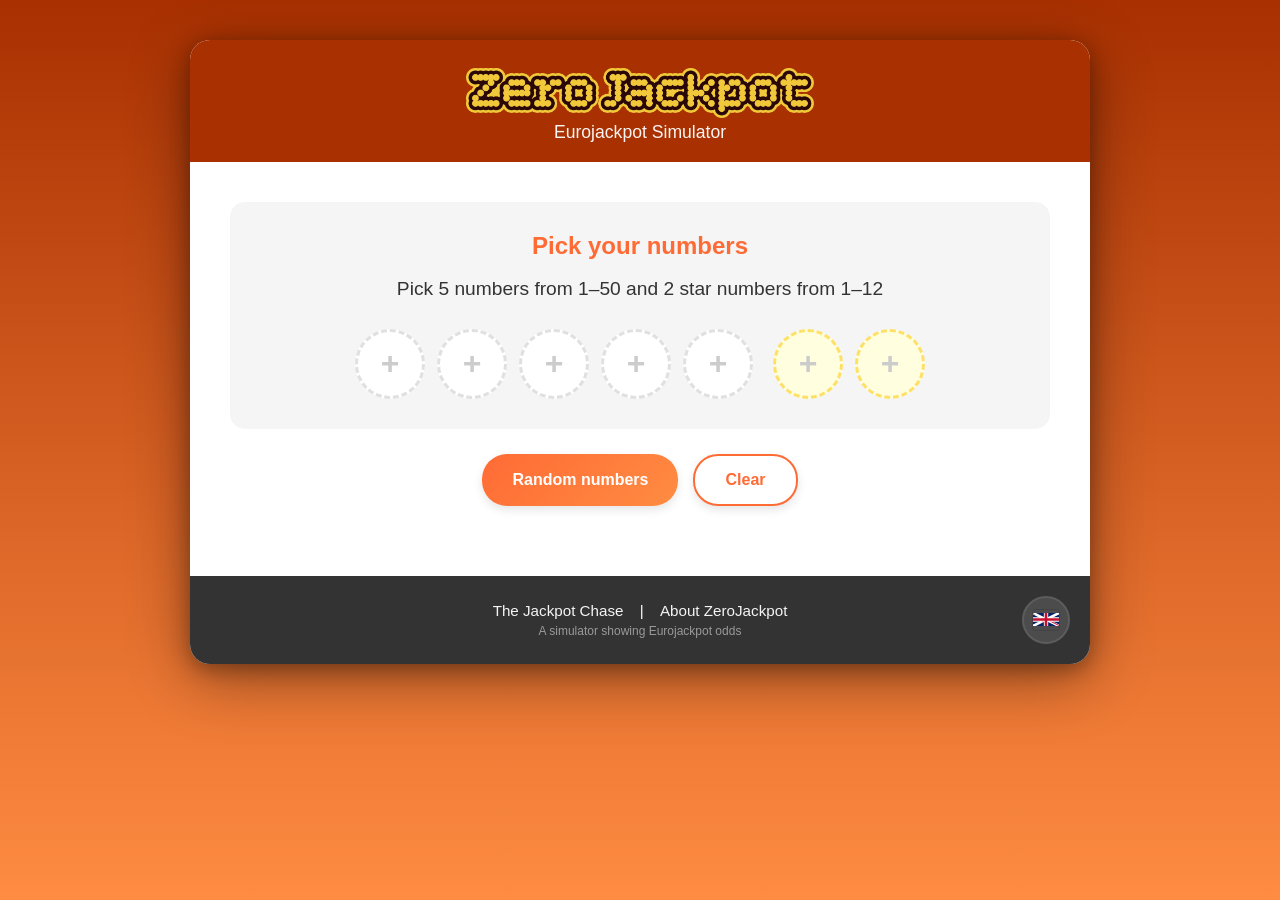
==== index.html @ 97552345 "jackpot.html + redirect; about: country-specific gambling help (en/de/es); footer lang dropdown alig" ====
<!DOCTYPE html>
<html lang="sv">
<head>
    <meta charset="UTF-8">
    <meta name="viewport" content="width=device-width, initial-scale=1.0">
    
    <!-- Favicon: SVG för moderna webbläsare, PNG som fallback, högupplöst för Apple/hemskärm -->
    <link rel="icon" href="grafik/favicon/01favicon.svg" type="image/svg+xml">
    <link rel="icon" href="grafik/favicon/01favicon.png" type="image/png">
    <link rel="apple-touch-icon" href="grafik/favicon/01favicon@3x.png">
    
    <title>ZeroJackpot - Eurojackpot Simulator</title>
    
    <!-- SEO Meta Tags -->
    <meta name="description" content="ZeroJackpot - Gratis Eurojackpot simulator som visar oddsen i verkligheten. Simulera miljontals dragningar på sekunder och se varför lotteri nästan aldrig lönar sig.">
    <meta name="keywords" content="eurojackpot simulator, lotteri odds, eurojackpot sannolikhet, lotteri kalkylator, svenska spel, lotteri simulator">
    <link rel="canonical" href="https://delit.github.io/zerojackpot/">
    
    <!-- Open Graph / Social Media -->
    <meta property="og:title" content="ZeroJackpot - Eurojackpot Simulator">
    <meta property="og:description" content="Simulera miljontals Eurojackpot-dragningar på sekunder. Se oddsen i verkligheten och förstå varför chansen att vinna är nästan obefintlig.">
    <meta property="og:type" content="website">
    <meta property="og:url" content="https://delit.github.io/zerojackpot/">
    <meta property="og:locale" content="sv_SE">
    
    <!-- Twitter Card -->
    <meta name="twitter:card" content="summary_large_image">
    <meta name="twitter:title" content="ZeroJackpot - Eurojackpot Simulator">
    <meta name="twitter:description" content="Simulera miljontals dragningar och se oddsen i verkligheten">
    
    <!-- Language -->
    <link rel="alternate" hreflang="sv" href="https://delit.github.io/zerojackpot/">
    <link rel="alternate" hreflang="x-default" href="https://delit.github.io/zerojackpot/">
    
    <!-- Structured Data (ifylls av i18n.js enligt språk/valuta) -->
    <script type="application/ld+json" id="app-jsonld">{}</script>
    <link rel="preconnect" href="https://fonts.googleapis.com">
    <link rel="preconnect" href="https://fonts.gstatic.com" crossorigin>
    <link href="https://fonts.googleapis.com/css2?family=Bitcount+Grid+Single:wght@400;700&display=swap" rel="stylesheet">
    
    <!-- Preload Critical Resources -->
    <link rel="preload" href="css/styles.css" as="style">
    <link rel="preload" href="js/app.js" as="script">
    
    <link rel="stylesheet" href="css/styles.css">
    <link rel="stylesheet" href="css/mobile.css">
</head>
<body>
    <div class="container">
        <header>
            <a href="index.html" class="header-logo-link" data-i18n="common.headerLogoAria" data-i18n-attr="aria-label" aria-label="ZeroJackpot">
                <img src="grafik/01logo-zero-jackpot@2x.png" alt="ZeroJackpot" class="header-logo" width="1178" height="132" decoding="async">
            </a>
            <p class="subtitle" data-i18n="common.subtitle">Eurojackpot Simulator</p>
        </header>

        <main>
            <section class="selection-panel">
                <div class="selection-group">
                    <h2 class="section-title" data-i18n="home.pickRow">Välj lottorad</h2>
                    <div class="instructions-inline">
                        <p>
                            <span class="desktop-text" data-i18n="home.instrDesktop">Välj 5 nummer mellan 1 och 50 samt 2 stjärnnummer mellan 1 och 12</span>
                            <span class="mobile-text"><span data-i18n="home.instrMobileLine1">Välj 5 nummer mellan 1 och 50</span><br><span data-i18n="home.instrMobileLine2">Välj 2 stjärnnummer mellan 1 och 12</span></span>
                        </p>
                    </div>
                    
                    <div class="number-slots-container">
                        <div class="number-slots" id="mainSlots">
                            <button class="number-slot empty" data-slot="0" data-type="main">+</button>
                            <button class="number-slot empty" data-slot="1" data-type="main">+</button>
                            <button class="number-slot empty" data-slot="2" data-type="main">+</button>
                            <button class="number-slot empty" data-slot="3" data-type="main">+</button>
                            <button class="number-slot empty" data-slot="4" data-type="main">+</button>
                        </div>
                        
                        <div class="number-slots" id="starSlots">
                            <button class="number-slot empty star" data-slot="0" data-type="star">+</button>
                            <button class="number-slot empty star" data-slot="1" data-type="star">+</button>
                        </div>
                    </div>
                </div>

                <div class="action-buttons">
                    <button class="btn btn-secondary" id="generateBtn" data-i18n="home.btnRandom">Slumpa rad</button>
                    <button class="btn btn-primary" id="resetBtn" data-i18n="home.btnClear">Rensa val</button>
                </div>
            </section>

            <div class="number-picker-modal" id="numberPicker" style="display: none;">
                <div class="modal-overlay" id="modalOverlay"></div>
                <div class="modal-content">
                    <h3 id="pickerTitle" data-i18n="home.pickerDefaultTitle">Välj ett nummer</h3>
                    <div class="picker-grid" id="pickerGrid"></div>
                    <button class="btn btn-secondary" id="closePickerBtn" data-i18n="home.btnClose">Stäng</button>
                </div>
            </div>

            <section class="simulation-panel inactive">
                <h2 data-i18n="home.simHeading">Simulera antal dragningar</h2>
                
                <div class="simulation-buttons">
                    <button class="btn btn-sim" id="sim100" disabled data-i18n="home.sim100">100 st</button>
                    <button class="btn btn-sim" id="sim1000" disabled data-i18n="home.sim1000">1 000 st</button>
                    <button class="btn btn-sim" id="sim10000" disabled data-i18n="home.sim10000">10 000 st</button>
                    <button class="btn btn-sim" id="sim100000" disabled data-i18n="home.sim100000">100 000 st</button>
                    <button class="btn btn-sim" id="sim1000000" disabled data-i18n="home.sim1000000">1 000 000 st</button>
                    <button class="btn btn-sim" id="sim10000000" disabled data-i18n="home.sim10000000">10 000 000 st</button>
                </div>

                <div class="progress-container" id="progressContainer" style="display: none;">
                    <div class="progress-bar">
                        <div class="progress-fill" id="progressFill"></div>
                    </div>
                    <p class="progress-text" id="progressText">0%</p>
                </div>
            </section>

            <section class="results-panel" id="resultsPanel" style="display: none;">
                <h2 data-i18n="home.resultsHeading">Resultat</h2>
                
                <div class="summary-cards">
                    <div class="summary-card">
                        <span class="card-label" data-i18n="home.labelTotalDraws">Antal dragningar</span>
                        <span class="card-value" id="totalDraws">0</span>
                    </div>
                    <div class="summary-card">
                        <span class="card-label" data-i18n="home.labelTotalCost">Total kostnad</span>
                        <span class="card-value" id="totalCost">0 kr</span>
                    </div>
                    <div class="summary-card">
                        <span class="card-label" data-i18n="home.labelTotalWin">Total vinst</span>
                        <span class="card-value" id="totalWin">0 kr</span>
                    </div>
                    <div class="summary-card highlight">
                        <span class="card-label" data-i18n="home.labelNet">Netto resultat</span>
                        <span class="card-value" id="netResult">0 kr</span>
                    </div>
                </div>

                <div class="results-table-container">
                    <h2 data-i18n="home.winDistHeading">Vinstfördelning</h2>
                    <table class="results-table" id="resultsTable">
                        <thead>
                            <tr>
                                <th data-i18n="home.thMatch">Antal rätt</th>
                                <th data-i18n="home.thCount">Antal</th>
                                <th data-i18n="home.thPrizePer">Vinst per rad</th>
                                <th data-i18n="home.thTotalWin">Total vinst</th>
                            </tr>
                        </thead>
                        <tbody id="resultsBody">
                        </tbody>
                    </table>
                </div>

                <div class="best-result" id="bestResult" style="display: none;">
                    <h2 id="bestResultTitle" data-i18n="home.bestDrawHeading">Bästa dragning</h2>
                    <div class="best-result-content" id="bestResultContent"></div>
                </div>

                <div class="investment-comparison" id="investmentComparison" style="display: none;">
                    <h2 data-i18n="home.investHeading">Om du investerat istället</h2>
                    <div class="investment-content">
                        <p class="investment-description"></p>
                        <div class="investment-cards">
                            <div class="investment-card">
                                <span class="card-label" data-i18n="home.labelInvested">Investerat belopp</span>
                                <span class="card-value" id="investedAmount">0 kr</span>
                            </div>
                            <div class="investment-card">
                                <span class="card-label" data-i18n="home.labelValueAfter">Värde efter ränta</span>
                                <span class="card-value" id="investmentValue">0 kr</span>
                            </div>
                            <div class="investment-card">
                                <span class="card-label" data-i18n="home.labelInvestProfit">Vinst på investering</span>
                                <span class="card-value" id="investmentProfit">0 kr</span>
                            </div>
                            <div class="investment-card comparison-card">
                                <span class="card-label" id="comparisonLabel" data-i18n="home.labelDiff">Skillnad</span>
                                <span class="card-value" id="comparisonValue">0 kr</span>
                            </div>
                        </div>
                    </div>
                </div>
            </section>

            <section class="promo-section" id="promoSection" style="display: none;">
                <div class="promo-card">
                    <h2 data-i18n="home.promoTitle">Jakten på Jackpotten</h2>
                    <p data-i18n="home.promoText">En dragning varje sekund. Se hur dagarna tickar förbi utan jackpot.</p>
                    <a href="jackpot.html" class="btn btn-promo" data-i18n="home.promoBtn">Se Live-simuleringen</a>
                </div>
            </section>
        </main>

        <footer>
            <div class="footer-inner">
                <div class="footer-lang-spacer" aria-hidden="true"></div>
                <div class="footer-copy">
                    <p class="footer-links"><a href="jackpot.html" class="footer-link" data-i18n="common.footerJakten">Jakten på Jackpotten</a> | <a href="about.html" class="footer-link" data-i18n="common.footerAbout">Om ZeroJackpot</a></p>
                    <p class="footer-description" data-i18n="common.footerTagline">En simulator för att visa sannolikheten i Eurojackpot</p>
                </div>
                <div class="footer-lang" data-footer-lang>
                <button type="button" class="footer-lang-trigger" aria-expanded="false" aria-haspopup="menu" aria-controls="footer-lang-menu" data-i18n="common.langLabel" data-i18n-attr="aria-label">
                    <span class="footer-lang-current" data-footer-lang-current aria-hidden="true"><img class="footer-lang-flag-img" src="grafik/flags/sv.svg" alt="" width="28" height="21" decoding="async"></span>
                </button>
                <div class="footer-lang-dropdown" id="footer-lang-menu" role="menu">
                    <button type="button" class="footer-lang-opt" role="menuitem" data-lang-set="sv"><img class="footer-lang-flag-img" src="grafik/flags/sv.svg" alt="" width="28" height="21" decoding="async"><span class="footer-lang-name" data-i18n="common.langNameSv">Svenska</span></button>
                    <button type="button" class="footer-lang-opt" role="menuitem" data-lang-set="en"><img class="footer-lang-flag-img" src="grafik/flags/gb.svg" alt="" width="28" height="21" decoding="async"><span class="footer-lang-name" data-i18n="common.langNameEn">English</span></button>
                    <button type="button" class="footer-lang-opt" role="menuitem" data-lang-set="de"><img class="footer-lang-flag-img" src="grafik/flags/de.svg" alt="" width="28" height="21" decoding="async"><span class="footer-lang-name" data-i18n="common.langNameDe">Deutsch</span></button>
                    <button type="button" class="footer-lang-opt" role="menuitem" data-lang-set="es"><img class="footer-lang-flag-img" src="grafik/flags/es.svg" alt="" width="28" height="21" decoding="async"><span class="footer-lang-name" data-i18n="common.langNameEs">Español</span></button>
                </div>
            </div>
            </div>
        </footer>
    </div>

    <script src="js/logic.js"></script>
    <script src="js/i18n.js"></script>
    <script src="js/app.js"></script>
</body>
</html>
---- css/styles.css ----
:root {
    --primary-orange: #ff6b35;
    --secondary-orange: #ff8c42;
    --dark-orange: #e85d2e;
    --star-yellow: #ffd700;
    --bg-gradient-start: #ff9a56;
    --bg-gradient-end: #ff6b35;
    --white: #ffffff;
    --light-gray: #f5f5f5;
    --gray: #e0e0e0;
    --dark-gray: #333333;
    --success: #4caf50;
    --danger: #f44336;
    --shadow: rgba(0, 0, 0, 0.1);
    --shadow-strong: rgba(0, 0, 0, 0.2);
}

* {
    margin: 0;
    padding: 0;
    box-sizing: border-box;
}

body {
    font-family: -apple-system, BlinkMacSystemFont, 'Segoe UI', Roboto, Oxygen, Ubuntu, Cantarell, sans-serif;
    background: linear-gradient(180deg, #a83001 0%, #ff8c42 100%);
    min-height: 100vh;
    color: var(--dark-gray);
    padding: 20px;
}

.container {
    max-width: 900px;
    margin: 0 auto;
    background: var(--white);
    border-radius: 20px;
    box-shadow: 0 15px 60px rgba(0, 0, 0, 0.4), 0 5px 20px rgba(0, 0, 0, 0.3);
    overflow: hidden;
}

/* Footer: centrerad text + flagga längst till höger (spacer balanserar bredden) */
.footer-inner {
    display: flex;
    align-items: center;
    gap: 8px;
    max-width: 100%;
}

.footer-lang-spacer {
    width: 48px;
    flex-shrink: 0;
    pointer-events: none;
}

.footer-copy {
    flex: 1;
    min-width: 0;
    text-align: center;
}

/* Språk i footer: flagga + hover/klick-meny */
.footer-lang {
    position: relative;
    display: inline-flex;
    flex-direction: column;
    align-items: center;
    flex-shrink: 0;
    width: 48px;
    z-index: 5;
}

.footer-lang-trigger {
    display: flex;
    align-items: center;
    justify-content: center;
    width: 48px;
    height: 48px;
    padding: 0;
    border-radius: 50%;
    border: 2px solid #5c5c5c;
    background: rgba(255, 255, 255, 0.12);
    cursor: pointer;
    line-height: 0;
    transition: background 0.2s ease, transform 0.15s ease, border-color 0.2s ease;
}

.footer-lang-trigger:hover,
.footer-lang-trigger:focus-visible {
    background: rgba(255, 255, 255, 0.22);
    border-color: #757575;
    transform: scale(1.06);
    outline: none;
}

/* right: 0 + ingen translate – undviker att halva menyn hamnar utanför .container (overflow:hidden) */
.footer-lang-dropdown {
    position: absolute;
    bottom: calc(100% + 6px);
    left: auto;
    right: 0;
    transform: none;
    display: flex;
    flex-direction: column;
    gap: 4px;
    min-width: 200px;
    padding: 10px;
    background: var(--white);
    color: var(--dark-gray);
    border-radius: 14px;
    box-shadow: 0 10px 32px rgba(0, 0, 0, 0.28);
    z-index: 50;
    opacity: 0;
    visibility: hidden;
    pointer-events: none;
    transition: opacity 0.18s ease, visibility 0.18s ease;
}

/*
 * Brygga glipan mellan knapp och meny: utan denna försvinner :hover när musen
 * rör sig i luften mellan dem, och menyn stängs innan man når valen.
 */
.footer-lang-dropdown::after {
    content: '';
    position: absolute;
    left: 0;
    right: 0;
    /* Täcker glipan (6px) + lite marginal utan att täcka hela flaggknappen */
    height: 10px;
    bottom: -10px;
}

.footer-lang:hover .footer-lang-dropdown,
.footer-lang.is-open .footer-lang-dropdown {
    opacity: 1;
    visibility: visible;
    pointer-events: auto;
}

.footer-lang-opt {
    display: flex;
    align-items: center;
    gap: 12px;
    width: 100%;
    padding: 10px 12px;
    border: none;
    border-radius: 10px;
    background: transparent;
    cursor: pointer;
    font-size: 0.95rem;
    font-family: inherit;
    text-align: left;
    color: var(--dark-gray);
    transition: background 0.15s ease;
}

.footer-lang-opt:hover,
.footer-lang-opt:focus-visible {
    background: var(--light-gray);
    outline: none;
}

/* SVG-flaggor (Chrome/Windows saknar ofta färg-emoji för landsflaggor) */
.footer-lang-flag-img {
    display: block;
    width: 28px;
    height: 21px;
    object-fit: contain;
    flex-shrink: 0;
    border-radius: 3px;
    box-shadow: 0 0 0 1px rgba(0, 0, 0, 0.12);
}

.footer-lang-trigger .footer-lang-flag-img {
    width: 26px;
    height: 20px;
}

.footer-lang-name {
    font-weight: 500;
}

.visually-hidden {
    position: absolute;
    width: 1px;
    height: 1px;
    padding: 0;
    margin: -1px;
    overflow: hidden;
    clip: rect(0, 0, 0, 0);
    white-space: nowrap;
    border: 0;
}

.about-content .odds-summary {
    white-space: pre-line;
}

header {
    background: #a83001;
    color: var(--white);
    padding: 22px 20px 18px;
    text-align: center;
    overflow: visible;
}

.header-logo-link {
    display: inline-block;
    line-height: 1;
    text-decoration: none;
    margin-bottom: 0;
    padding: 6px 0 0;
    overflow: visible;
}

.header-logo-link:hover {
    opacity: 0.92;
}

.header-logo-link:focus-visible {
    outline: 2px solid var(--white);
    outline-offset: 4px;
    border-radius: 4px;
}

.header-logo {
    display: block;
    width: auto;
    max-width: min(100%, 340px);
    height: auto;
    max-height: 44px;
    object-fit: contain;
    object-position: center bottom;
    margin: 0 auto;
}

header .subtitle {
    font-size: 1.1rem;
    line-height: 1.25;
    opacity: 0.95;
    color: var(--white);
}

main {
    padding: 30px 20px;
}

section {
    margin-bottom: 40px;
}

h2 {
    color: var(--primary-orange);
    font-size: 1.5rem;
    margin-bottom: 20px;
    text-align: center;
}

h3 {
    color: var(--dark-gray);
    font-size: 1.2rem;
    margin-bottom: 15px;
}

.selection-panel {
    margin-bottom: 30px;
}

.selection-group {
    background: var(--light-gray);
    padding: 30px;
    border-radius: 15px;
}

.section-title {
    text-align: center;
    margin-bottom: 15px;
}

.instructions-inline {
    text-align: center;
    margin-bottom: 25px;
}

.instructions-inline p {
    font-size: 1.1rem;
    color: var(--dark-gray);
    line-height: 1.5;
    font-weight: 500;
}

.mobile-text {
    display: none;
}

.desktop-text {
    display: inline;
}

.number-slots-container {
    display: flex;
    gap: 20px;
    justify-content: center;
    align-items: center;
    flex-wrap: wrap;
}

.number-slots {
    display: flex;
    gap: 12px;
    flex-wrap: wrap;
}

.star-separator {
    font-size: 2rem;
    color: var(--star-yellow);
    filter: drop-shadow(0 2px 4px rgba(255, 215, 0, 0.5));
}

.number-slot {
    width: 60px;
    height: 60px;
    border-radius: 50%;
    border: 3px solid var(--gray);
    background: var(--white);
    font-size: 1.3rem;
    font-weight: 700;
    cursor: pointer;
    transition: all 0.3s ease;
    color: var(--dark-gray);
    display: flex;
    align-items: center;
    justify-content: center;
}

.number-slot.empty {
    font-size: 2rem;
    color: #ccc;
    border-style: dashed;
}

.number-slot.star.empty {
    background: #ffffe0;
    border-color: #ffe066;
    color: #ccc;
}

.number-slot:hover {
    transform: scale(1.1);
    border-color: var(--primary-orange);
    box-shadow: 0 4px 12px var(--shadow);
}

.number-slot:active {
    transform: scale(1);
}

.number-slot:not(.empty) {
    background: var(--primary-orange);
    color: var(--white);
    border-color: var(--dark-orange);
}

.number-slot.star:not(.empty) {
    background: var(--star-yellow);
    color: var(--dark-gray);
    border-color: #ffc800;
    box-shadow: 0 0 15px rgba(255, 215, 0, 0.4);
}

.number-picker-modal {
    position: fixed;
    top: 0;
    left: 0;
    right: 0;
    bottom: 0;
    z-index: 1000;
    display: flex;
    align-items: center;
    justify-content: center;
}

.modal-overlay {
    position: absolute;
    top: 0;
    left: 0;
    right: 0;
    bottom: 0;
    background: rgba(0, 0, 0, 0.7);
}

.modal-content {
    position: relative;
    background: var(--white);
    padding: 30px;
    border-radius: 20px;
    max-width: 600px;
    width: 90%;
    max-height: 85vh;
    overflow-y: auto;
    box-shadow: 0 10px 40px var(--shadow-strong);
}

.modal-content h3 {
    margin-bottom: 20px;
    text-align: center;
    color: var(--primary-orange);
}

.picker-grid {
    display: grid;
    grid-template-columns: repeat(7, 1fr);
    gap: 10px;
    margin-bottom: 20px;
}

.picker-number {
    width: 100%;
    aspect-ratio: 1;
    border: 2px solid var(--gray);
    background: var(--white);
    border-radius: 50%;
    font-size: 1.1rem;
    font-weight: 600;
    cursor: pointer;
    transition: all 0.2s ease;
    color: var(--dark-gray);
}

.picker-number:hover {
    transform: scale(1.05);
    border-color: var(--primary-orange);
    box-shadow: 0 4px 12px var(--shadow);
}

.picker-number:active {
    transform: scale(0.95);
}

.picker-number:disabled {
    opacity: 0.3;
    cursor: not-allowed;
}

.picker-number:disabled:hover {
    transform: none;
}

#closePickerBtn {
    width: 100%;
}

.action-buttons,
.simulation-buttons {
    display: flex;
    gap: 15px;
    justify-content: center;
    flex-wrap: wrap;
    margin-top: 25px;
}

.btn {
    padding: 15px 30px;
    border: none;
    border-radius: 25px;
    font-size: 1rem;
    font-weight: 600;
    cursor: pointer;
    transition: all 0.3s ease;
    box-shadow: 0 4px 10px var(--shadow);
}

.btn:hover {
    transform: translateY(-2px);
    box-shadow: 0 6px 15px var(--shadow-strong);
}

.btn:active {
    transform: translateY(0);
}

.btn:disabled {
    opacity: 0.5;
    cursor: not-allowed;
    transform: none;
}

.btn-primary {
    background: var(--white);
    color: var(--primary-orange);
    border: 2px solid var(--primary-orange);
}

.btn-secondary {
    background: linear-gradient(135deg, var(--primary-orange), var(--secondary-orange));
    color: var(--white);
}

.btn-sim {
    background: linear-gradient(135deg, #4a90e2, #357abd);
    color: var(--white);
    flex: 1 1 calc(33.333% - 10px);
    min-width: 120px;
    position: relative;
    border: 3px solid transparent;
    line-height: 1.25;
}

.btn-sim.active {
    border-color: rgba(74, 144, 226, 0.8);
    box-shadow: 0 0 0 3px rgba(74, 144, 226, 0.3), 0 8px 20px rgba(74, 144, 226, 0.4);
    transform: translateY(-3px);
    background: linear-gradient(135deg, #5aa0f2, #4585c7);
}

.simulation-panel {
    background: var(--light-gray);
    padding: 25px;
    border-radius: 15px;
}

.simulation-panel.inactive {
    display: none;
}

.simulation-panel.active {
    display: block;
}

.progress-container {
    margin-top: 20px;
}

.progress-bar {
    width: 100%;
    height: 30px;
    background: var(--white);
    border-radius: 15px;
    overflow: hidden;
    box-shadow: inset 0 2px 4px var(--shadow);
}

.progress-fill {
    height: 100%;
    background: linear-gradient(90deg, var(--success), #66bb6a);
    transition: width 0.3s ease;
    display: flex;
    align-items: center;
    justify-content: center;
    color: var(--white);
    font-weight: 600;
}

.progress-text {
    text-align: center;
    margin-top: 10px;
    font-weight: 600;
    color: var(--dark-gray);
}

.results-panel {
    background: var(--light-gray);
    padding: 25px;
    border-radius: 15px;
}

.summary-cards {
    display: grid;
    grid-template-columns: repeat(auto-fit, minmax(180px, 1fr));
    gap: 15px;
    margin-bottom: 30px;
}

.summary-card {
    background: var(--white);
    padding: 20px;
    border-radius: 12px;
    box-shadow: 0 2px 8px var(--shadow);
    display: flex;
    flex-direction: column;
    align-items: center;
    gap: 10px;
}

.summary-card.highlight {
    background: linear-gradient(135deg, var(--primary-orange), var(--secondary-orange));
    color: var(--white);
}

.summary-card.highlight.positive {
    background: linear-gradient(135deg, #4caf50, #66bb6a);
}

.summary-card.highlight.negative {
    background: linear-gradient(135deg, #f44336, #ef5350);
}

.summary-card.highlight .card-value {
    color: var(--white);
}

.card-label {
    font-size: 0.9rem;
    opacity: 0.8;
}

.summary-card.highlight .card-label {
    opacity: 1;
}

.card-value {
    font-size: 1.1rem;
    font-weight: 700;
    word-break: keep-all;
    line-height: 1.2;
    white-space: nowrap;
}

.results-table-container {
    background: var(--white);
    padding: 20px;
    border-radius: 12px;
    overflow-x: auto;
    margin-bottom: 20px;
}

.results-table {
    width: 100%;
    border-collapse: collapse;
}

.results-table th,
.results-table td {
    padding: 12px;
    text-align: left;
    border-bottom: 1px solid var(--gray);
}

.results-table th {
    background: var(--light-gray);
    font-weight: 700;
    color: var(--dark-gray);
}

.results-table tr:hover {
    background: var(--light-gray);
}

.results-table .category-cell {
    font-weight: 600;
}

.results-table .highlight-row {
    background: #fff3e0;
}

.best-result {
    background: var(--white);
    color: var(--dark-gray);
    padding: 25px;
    border-radius: 12px;
    box-shadow: 0 2px 8px var(--shadow);
    border: 2px solid var(--gray);
}

.best-result-content {
    display: flex;
    flex-direction: column;
    gap: 10px;
}

.best-result-content p {
    color: var(--dark-gray);
}

.investment-comparison {
    background: var(--white);
    padding: 25px;
    border-radius: 12px;
    box-shadow: 0 2px 8px var(--shadow);
    border: 2px solid var(--gray);
    margin-top: 20px;
}

.investment-content {
    display: flex;
    flex-direction: column;
    gap: 20px;
}

.investment-description {
    text-align: center;
    color: var(--dark-gray);
    font-size: 1rem;
    line-height: 1.5;
}

.investment-cards {
    display: grid;
    grid-template-columns: repeat(auto-fit, minmax(180px, 1fr));
    gap: 15px;
}

.investment-card {
    background: var(--light-gray);
    padding: 20px;
    border-radius: 12px;
    display: flex;
    flex-direction: column;
    align-items: center;
    gap: 10px;
}

.investment-card.comparison-card {
    background: var(--light-gray);
}

.investment-card.comparison-card.positive {
    border: 2px solid var(--success);
}

.investment-card.comparison-card.negative {
    border: 2px solid var(--danger);
}

.draw-display {
    display: flex;
    gap: 8px;
    flex-wrap: wrap;
    align-items: center;
    justify-content: center;
}

.draw-display span {
    color: var(--dark-gray);
}

.draw-number {
    width: 35px;
    height: 35px;
    border-radius: 50%;
    background: var(--light-gray);
    color: var(--dark-gray);
    display: flex;
    align-items: center;
    justify-content: center;
    font-weight: 700;
    font-size: 0.9rem;
    border: 2px solid var(--gray);
}

.draw-number.match {
    background: var(--success);
    color: var(--white);
    border-color: var(--success);
    box-shadow: 0 0 10px rgba(76, 175, 80, 0.5);
}

footer {
    background: var(--dark-gray);
    color: var(--white);
    padding: 20px;
    overflow: visible;
    position: relative;
    z-index: 1;
}

footer p,
.footer-copy p {
    margin: 5px 0;
}

.footer-links {
    font-size: 0.95rem;
    margin-bottom: 8px;
}

.footer-links a {
    padding: 0 12px;
}

.footer-description {
    font-size: 0.75rem;
    opacity: 0.5;
}

.footer-link {
    color: rgba(255, 255, 255, 0.95);
    text-decoration: none;
    transition: all 0.2s ease;
}

.footer-link:hover {
    color: var(--white);
    text-decoration: underline;
}

.disclaimer {
    font-size: 0.85rem;
    opacity: 0.8;
}

.promo-section {
    margin-top: 30px;
}

.promo-card {
    background: linear-gradient(135deg, var(--primary-orange), var(--secondary-orange));
    border-radius: 15px;
    padding: 30px;
    text-align: center;
    box-shadow: 0 4px 15px rgba(255, 107, 53, 0.3);
    display: flex;
    flex-direction: column;
    align-items: center;
}

.promo-card h2 {
    color: var(--white);
    font-size: 1.6rem;
    margin-bottom: 12px;
}

.promo-card p {
    color: var(--white);
    font-size: 1rem;
    margin-bottom: 0;
    line-height: 1.6;
}

.btn-promo {
    margin-top: 20px;
    font-size: 1rem;
    padding: 16px 40px;
    background: var(--white);
    color: var(--primary-orange);
    border: none;
    font-weight: 700;
}

.btn-promo:hover {
    background: rgba(255, 255, 255, 0.95);
    transform: translateY(-2px);
    box-shadow: 0 8px 20px rgba(0, 0, 0, 0.15);
}

.about-section {
    background: var(--light-gray);
    padding: 30px;
    border-radius: 15px;
}

.about-section h2 {
    font-size: 2rem;
}

.nav-link {
    margin-bottom: 20px;
}

.back-link {
    display: inline-block;
    color: var(--primary-orange);
    text-decoration: none;
    font-weight: 600;
    font-size: 1rem;
    transition: all 0.2s ease;
}

.back-link:hover {
    color: var(--dark-orange);
    transform: translateX(-3px);
}

.about-content {
    background: var(--white);
    padding: 30px;
    border-radius: 12px;
    line-height: 1.8;
}

.about-content h3 {
    color: var(--primary-orange);
    margin-top: 30px;
    margin-bottom: 5px;
    font-size: 1.4rem;
}

.about-content h3:first-child {
    margin-top: 0;
}

.about-content p {
    margin-bottom: 15px;
    color: var(--dark-gray);
}

.about-content ul {
    margin: 15px 0 15px 30px;
    color: var(--dark-gray);
}

.about-content ul li {
    margin-bottom: 10px;
}

.help-box {
    background: linear-gradient(135deg, #fff3e0, #ffe0b2);
    padding: 25px;
    border-radius: 12px;
    border: 2px solid var(--primary-orange);
    margin: 25px 0;
}

.help-box h4 {
    color: var(--primary-orange);
    margin-bottom: 15px;
    font-size: 1.2rem;
}

.help-box p,
.help-box .help-resources p {
    margin-bottom: 10px;
}

.help-box a {
    color: var(--primary-orange);
    font-weight: 600;
}

.odds-table-container {
    overflow-x: auto;
    margin: 20px 0;
}

.odds-table {
    width: 100%;
    border-collapse: collapse;
    background: var(--white);
}

.odds-table th,
.odds-table td {
    padding: 12px;
    text-align: left;
    border-bottom: 1px solid var(--gray);
}

.odds-table th {
    background: var(--light-gray);
    font-weight: 700;
    color: var(--dark-gray);
}

.odds-table tr:hover {
    background: var(--light-gray);
}

.odds-summary {
    background: #fff3e0;
    padding: 20px;
    border-radius: 8px;
    border-left: 4px solid var(--primary-orange);
    font-size: 1.05rem;
}

.highlight-quote {
    background: linear-gradient(135deg, #ff6b35, #ff8c42);
    color: var(--white);
    padding: 30px;
    border-radius: 12px;
    font-size: 1.3rem;
    font-weight: 600;
    text-align: center;
    margin: 30px 0;
    border: none;
    box-shadow: 0 4px 15px rgba(255, 107, 53, 0.3);
    line-height: 1.6;
}

.perspective-grid {
    display: grid;
    grid-template-columns: repeat(auto-fit, minmax(280px, 1fr));
    gap: 20px;
    margin: 25px 0;
}

.perspective-card {
    background: linear-gradient(135deg, #f5f5f5, #e8e8e8);
    padding: 25px;
    border-radius: 12px;
    display: flex;
    align-items: flex-start;
    gap: 15px;
    box-shadow: 0 2px 8px var(--shadow);
    transition: transform 0.2s ease;
}

.perspective-card:hover {
    transform: translateY(-3px);
    box-shadow: 0 4px 12px var(--shadow-strong);
}

.perspective-icon {
    font-size: 2.5rem;
    flex-shrink: 0;
    line-height: 1;
}

.perspective-text {
    color: var(--dark-gray);
    font-size: 0.95rem;
    line-height: 1.6;
}

.perspective-text strong {
    color: var(--primary-orange);
}

@media (min-width: 768px) {
    .picker-grid {
        grid-template-columns: repeat(10, 1fr);
        gap: 12px;
    }

    /* Stjärnval 1–12: två rader à 6 (desktop) */
    .picker-grid.picker-grid--stars {
        grid-template-columns: repeat(6, 1fr);
    }

    .number-slot {
        width: 70px;
        height: 70px;
        font-size: 1.4rem;
    }

    .instructions-inline p {
        font-size: 1.2rem;
    }

    .header-logo {
        max-width: min(100%, 360px);
        max-height: 50px;
    }

    .summary-cards {
        grid-template-columns: repeat(4, 1fr);
    }

    .simulation-buttons {
        display: grid;
        grid-template-columns: repeat(3, 1fr);
        gap: 15px;
    }

    .btn-sim {
        flex: none;
        min-width: unset;
    }

    .investment-cards {
        grid-template-columns: repeat(4, 1fr);
    }
}

@media (min-width: 1024px) {
    body {
        padding: 40px;
    }

    main {
        padding: 40px;
    }
}
---- css/styles.css ----
:root {
    --primary-orange: #ff6b35;
    --secondary-orange: #ff8c42;
    --dark-orange: #e85d2e;
    --star-yellow: #ffd700;
    --bg-gradient-start: #ff9a56;
    --bg-gradient-end: #ff6b35;
    --white: #ffffff;
    --light-gray: #f5f5f5;
    --gray: #e0e0e0;
    --dark-gray: #333333;
    --success: #4caf50;
    --danger: #f44336;
    --shadow: rgba(0, 0, 0, 0.1);
    --shadow-strong: rgba(0, 0, 0, 0.2);
}

* {
    margin: 0;
    padding: 0;
    box-sizing: border-box;
}

body {
    font-family: -apple-system, BlinkMacSystemFont, 'Segoe UI', Roboto, Oxygen, Ubuntu, Cantarell, sans-serif;
    background: linear-gradient(180deg, #a83001 0%, #ff8c42 100%);
    min-height: 100vh;
    color: var(--dark-gray);
    padding: 20px;
}

.container {
    max-width: 900px;
    margin: 0 auto;
    background: var(--white);
    border-radius: 20px;
    box-shadow: 0 15px 60px rgba(0, 0, 0, 0.4), 0 5px 20px rgba(0, 0, 0, 0.3);
    overflow: hidden;
}

/* Footer: centrerad text + flagga längst till höger (spacer balanserar bredden) */
.footer-inner {
    display: flex;
    align-items: center;
    gap: 8px;
    max-width: 100%;
}

.footer-lang-spacer {
    width: 48px;
    flex-shrink: 0;
    pointer-events: none;
}

.footer-copy {
    flex: 1;
    min-width: 0;
    text-align: center;
}

/* Språk i footer: flagga + hover/klick-meny */
.footer-lang {
    position: relative;
    display: inline-flex;
    flex-direction: column;
    align-items: center;
    flex-shrink: 0;
    width: 48px;
    z-index: 5;
}

.footer-lang-trigger {
    display: flex;
    align-items: center;
    justify-content: center;
    width: 48px;
    height: 48px;
    padding: 0;
    border-radius: 50%;
    border: 2px solid #5c5c5c;
    background: rgba(255, 255, 255, 0.12);
    cursor: pointer;
    line-height: 0;
    transition: background 0.2s ease, transform 0.15s ease, border-color 0.2s ease;
}

.footer-lang-trigger:hover,
.footer-lang-trigger:focus-visible {
    background: rgba(255, 255, 255, 0.22);
    border-color: #757575;
    transform: scale(1.06);
    outline: none;
}

/* right: 0 + ingen translate – undviker att halva menyn hamnar utanför .container (overflow:hidden) */
.footer-lang-dropdown {
    position: absolute;
    bottom: calc(100% + 6px);
    left: auto;
    right: 0;
    transform: none;
    display: flex;
    flex-direction: column;
    gap: 4px;
    min-width: 200px;
    padding: 10px;
    background: var(--white);
    color: var(--dark-gray);
    border-radius: 14px;
    box-shadow: 0 10px 32px rgba(0, 0, 0, 0.28);
    z-index: 50;
    opacity: 0;
    visibility: hidden;
    pointer-events: none;
    transition: opacity 0.18s ease, visibility 0.18s ease;
}

/*
 * Brygga glipan mellan knapp och meny: utan denna försvinner :hover när musen
 * rör sig i luften mellan dem, och menyn stängs innan man når valen.
 */
.footer-lang-dropdown::after {
    content: '';
    position: absolute;
    left: 0;
    right: 0;
    /* Täcker glipan (6px) + lite marginal utan att täcka hela flaggknappen */
    height: 10px;
    bottom: -10px;
}

.footer-lang:hover .footer-lang-dropdown,
.footer-lang.is-open .footer-lang-dropdown {
    opacity: 1;
    visibility: visible;
    pointer-events: auto;
}

.footer-lang-opt {
    display: flex;
    align-items: center;
    gap: 12px;
    width: 100%;
    padding: 10px 12px;
    border: none;
    border-radius: 10px;
    background: transparent;
    cursor: pointer;
    font-size: 0.95rem;
    font-family: inherit;
    text-align: left;
    color: var(--dark-gray);
    transition: background 0.15s ease;
}

.footer-lang-opt:hover,
.footer-lang-opt:focus-visible {
    background: var(--light-gray);
    outline: none;
}

/* SVG-flaggor (Chrome/Windows saknar ofta färg-emoji för landsflaggor) */
.footer-lang-flag-img {
    display: block;
    width: 28px;
    height: 21px;
    object-fit: contain;
    flex-shrink: 0;
    border-radius: 3px;
    box-shadow: 0 0 0 1px rgba(0, 0, 0, 0.12);
}

.footer-lang-trigger .footer-lang-flag-img {
    width: 26px;
    height: 20px;
}

.footer-lang-name {
    font-weight: 500;
}

.visually-hidden {
    position: absolute;
    width: 1px;
    height: 1px;
    padding: 0;
    margin: -1px;
    overflow: hidden;
    clip: rect(0, 0, 0, 0);
    white-space: nowrap;
    border: 0;
}

.about-content .odds-summary {
    white-space: pre-line;
}

header {
    background: #a83001;
    color: var(--white);
    padding: 22px 20px 18px;
    text-align: center;
    overflow: visible;
}

.header-logo-link {
    display: inline-block;
    line-height: 1;
    text-decoration: none;
    margin-bottom: 0;
    padding: 6px 0 0;
    overflow: visible;
}

.header-logo-link:hover {
    opacity: 0.92;
}

.header-logo-link:focus-visible {
    outline: 2px solid var(--white);
    outline-offset: 4px;
    border-radius: 4px;
}

.header-logo {
    display: block;
    width: auto;
    max-width: min(100%, 340px);
    height: auto;
    max-height: 44px;
    object-fit: contain;
    object-position: center bottom;
    margin: 0 auto;
}

header .subtitle {
    font-size: 1.1rem;
    line-height: 1.25;
    opacity: 0.95;
    color: var(--white);
}

main {
    padding: 30px 20px;
}

section {
    margin-bottom: 40px;
}

h2 {
    color: var(--primary-orange);
    font-size: 1.5rem;
    margin-bottom: 20px;
    text-align: center;
}

h3 {
    color: var(--dark-gray);
    font-size: 1.2rem;
    margin-bottom: 15px;
}

.selection-panel {
    margin-bottom: 30px;
}

.selection-group {
    background: var(--light-gray);
    padding: 30px;
    border-radius: 15px;
}

.section-title {
    text-align: center;
    margin-bottom: 15px;
}

.instructions-inline {
    text-align: center;
    margin-bottom: 25px;
}

.instructions-inline p {
    font-size: 1.1rem;
    color: var(--dark-gray);
    line-height: 1.5;
    font-weight: 500;
}

.mobile-text {
    display: none;
}

.desktop-text {
    display: inline;
}

.number-slots-container {
    display: flex;
    gap: 20px;
    justify-content: center;
    align-items: center;
    flex-wrap: wrap;
}

.number-slots {
    display: flex;
    gap: 12px;
    flex-wrap: wrap;
}

.star-separator {
    font-size: 2rem;
    color: var(--star-yellow);
    filter: drop-shadow(0 2px 4px rgba(255, 215, 0, 0.5));
}

.number-slot {
    width: 60px;
    height: 60px;
    border-radius: 50%;
    border: 3px solid var(--gray);
    background: var(--white);
    font-size: 1.3rem;
    font-weight: 700;
    cursor: pointer;
    transition: all 0.3s ease;
    color: var(--dark-gray);
    display: flex;
    align-items: center;
    justify-content: center;
}

.number-slot.empty {
    font-size: 2rem;
    color: #ccc;
    border-style: dashed;
}

.number-slot.star.empty {
    background: #ffffe0;
    border-color: #ffe066;
    color: #ccc;
}

.number-slot:hover {
    transform: scale(1.1);
    border-color: var(--primary-orange);
    box-shadow: 0 4px 12px var(--shadow);
}

.number-slot:active {
    transform: scale(1);
}

.number-slot:not(.empty) {
    background: var(--primary-orange);
    color: var(--white);
    border-color: var(--dark-orange);
}

.number-slot.star:not(.empty) {
    background: var(--star-yellow);
    color: var(--dark-gray);
    border-color: #ffc800;
    box-shadow: 0 0 15px rgba(255, 215, 0, 0.4);
}

.number-picker-modal {
    position: fixed;
    top: 0;
    left: 0;
    right: 0;
    bottom: 0;
    z-index: 1000;
    display: flex;
    align-items: center;
    justify-content: center;
}

.modal-overlay {
    position: absolute;
    top: 0;
    left: 0;
    right: 0;
    bottom: 0;
    background: rgba(0, 0, 0, 0.7);
}

.modal-content {
    position: relative;
    background: var(--white);
    padding: 30px;
    border-radius: 20px;
    max-width: 600px;
    width: 90%;
    max-height: 85vh;
    overflow-y: auto;
    box-shadow: 0 10px 40px var(--shadow-strong);
}

.modal-content h3 {
    margin-bottom: 20px;
    text-align: center;
    color: var(--primary-orange);
}

.picker-grid {
    display: grid;
    grid-template-columns: repeat(7, 1fr);
    gap: 10px;
    margin-bottom: 20px;
}

.picker-number {
    width: 100%;
    aspect-ratio: 1;
    border: 2px solid var(--gray);
    background: var(--white);
    border-radius: 50%;
    font-size: 1.1rem;
    font-weight: 600;
    cursor: pointer;
    transition: all 0.2s ease;
    color: var(--dark-gray);
}

.picker-number:hover {
    transform: scale(1.05);
    border-color: var(--primary-orange);
    box-shadow: 0 4px 12px var(--shadow);
}

.picker-number:active {
    transform: scale(0.95);
}

.picker-number:disabled {
    opacity: 0.3;
    cursor: not-allowed;
}

.picker-number:disabled:hover {
    transform: none;
}

#closePickerBtn {
    width: 100%;
}

.action-buttons,
.simulation-buttons {
    display: flex;
    gap: 15px;
    justify-content: center;
    flex-wrap: wrap;
    margin-top: 25px;
}

.btn {
    padding: 15px 30px;
    border: none;
    border-radius: 25px;
    font-size: 1rem;
    font-weight: 600;
    cursor: pointer;
    transition: all 0.3s ease;
    box-shadow: 0 4px 10px var(--shadow);
}

.btn:hover {
    transform: translateY(-2px);
    box-shadow: 0 6px 15px var(--shadow-strong);
}

.btn:active {
    transform: translateY(0);
}

.btn:disabled {
    opacity: 0.5;
    cursor: not-allowed;
    transform: none;
}

.btn-primary {
    background: var(--white);
    color: var(--primary-orange);
    border: 2px solid var(--primary-orange);
}

.btn-secondary {
    background: linear-gradient(135deg, var(--primary-orange), var(--secondary-orange));
    color: var(--white);
}

.btn-sim {
    background: linear-gradient(135deg, #4a90e2, #357abd);
    color: var(--white);
    flex: 1 1 calc(33.333% - 10px);
    min-width: 120px;
    position: relative;
    border: 3px solid transparent;
    line-height: 1.25;
}

.btn-sim.active {
    border-color: rgba(74, 144, 226, 0.8);
    box-shadow: 0 0 0 3px rgba(74, 144, 226, 0.3), 0 8px 20px rgba(74, 144, 226, 0.4);
    transform: translateY(-3px);
    background: linear-gradient(135deg, #5aa0f2, #4585c7);
}

.simulation-panel {
    background: var(--light-gray);
    padding: 25px;
    border-radius: 15px;
}

.simulation-panel.inactive {
    display: none;
}

.simulation-panel.active {
    display: block;
}

.progress-container {
    margin-top: 20px;
}

.progress-bar {
    width: 100%;
    height: 30px;
    background: var(--white);
    border-radius: 15px;
    overflow: hidden;
    box-shadow: inset 0 2px 4px var(--shadow);
}

.progress-fill {
    height: 100%;
    background: linear-gradient(90deg, var(--success), #66bb6a);
    transition: width 0.3s ease;
    display: flex;
    align-items: center;
    justify-content: center;
    color: var(--white);
    font-weight: 600;
}

.progress-text {
    text-align: center;
    margin-top: 10px;
    font-weight: 600;
    color: var(--dark-gray);
}

.results-panel {
    background: var(--light-gray);
    padding: 25px;
    border-radius: 15px;
}

.summary-cards {
    display: grid;
    grid-template-columns: repeat(auto-fit, minmax(180px, 1fr));
    gap: 15px;
    margin-bottom: 30px;
}

.summary-card {
    background: var(--white);
    padding: 20px;
    border-radius: 12px;
    box-shadow: 0 2px 8px var(--shadow);
    display: flex;
    flex-direction: column;
    align-items: center;
    gap: 10px;
}

.summary-card.highlight {
    background: linear-gradient(135deg, var(--primary-orange), var(--secondary-orange));
    color: var(--white);
}

.summary-card.highlight.positive {
    background: linear-gradient(135deg, #4caf50, #66bb6a);
}

.summary-card.highlight.negative {
    background: linear-gradient(135deg, #f44336, #ef5350);
}

.summary-card.highlight .card-value {
    color: var(--white);
}

.card-label {
    font-size: 0.9rem;
    opacity: 0.8;
}

.summary-card.highlight .card-label {
    opacity: 1;
}

.card-value {
    font-size: 1.1rem;
    font-weight: 700;
    word-break: keep-all;
    line-height: 1.2;
    white-space: nowrap;
}

.results-table-container {
    background: var(--white);
    padding: 20px;
    border-radius: 12px;
    overflow-x: auto;
    margin-bottom: 20px;
}

.results-table {
    width: 100%;
    border-collapse: collapse;
}

.results-table th,
.results-table td {
    padding: 12px;
    text-align: left;
    border-bottom: 1px solid var(--gray);
}

.results-table th {
    background: var(--light-gray);
    font-weight: 700;
    color: var(--dark-gray);
}

.results-table tr:hover {
    background: var(--light-gray);
}

.results-table .category-cell {
    font-weight: 600;
}

.results-table .highlight-row {
    background: #fff3e0;
}

.best-result {
    background: var(--white);
    color: var(--dark-gray);
    padding: 25px;
    border-radius: 12px;
    box-shadow: 0 2px 8px var(--shadow);
    border: 2px solid var(--gray);
}

.best-result-content {
    display: flex;
    flex-direction: column;
    gap: 10px;
}

.best-result-content p {
    color: var(--dark-gray);
}

.investment-comparison {
    background: var(--white);
    padding: 25px;
    border-radius: 12px;
    box-shadow: 0 2px 8px var(--shadow);
    border: 2px solid var(--gray);
    margin-top: 20px;
}

.investment-content {
    display: flex;
    flex-direction: column;
    gap: 20px;
}

.investment-description {
    text-align: center;
    color: var(--dark-gray);
    font-size: 1rem;
    line-height: 1.5;
}

.investment-cards {
    display: grid;
    grid-template-columns: repeat(auto-fit, minmax(180px, 1fr));
    gap: 15px;
}

.investment-card {
    background: var(--light-gray);
    padding: 20px;
    border-radius: 12px;
    display: flex;
    flex-direction: column;
    align-items: center;
    gap: 10px;
}

.investment-card.comparison-card {
    background: var(--light-gray);
}

.investment-card.comparison-card.positive {
    border: 2px solid var(--success);
}

.investment-card.comparison-card.negative {
    border: 2px solid var(--danger);
}

.draw-display {
    display: flex;
    gap: 8px;
    flex-wrap: wrap;
    align-items: center;
    justify-content: center;
}

.draw-display span {
    color: var(--dark-gray);
}

.draw-number {
    width: 35px;
    height: 35px;
    border-radius: 50%;
    background: var(--light-gray);
    color: var(--dark-gray);
    display: flex;
    align-items: center;
    justify-content: center;
    font-weight: 700;
    font-size: 0.9rem;
    border: 2px solid var(--gray);
}

.draw-number.match {
    background: var(--success);
    color: var(--white);
    border-color: var(--success);
    box-shadow: 0 0 10px rgba(76, 175, 80, 0.5);
}

footer {
    background: var(--dark-gray);
    color: var(--white);
    padding: 20px;
    overflow: visible;
    position: relative;
    z-index: 1;
}

footer p,
.footer-copy p {
    margin: 5px 0;
}

.footer-links {
    font-size: 0.95rem;
    margin-bottom: 8px;
}

.footer-links a {
    padding: 0 12px;
}

.footer-description {
    font-size: 0.75rem;
    opacity: 0.5;
}

.footer-link {
    color: rgba(255, 255, 255, 0.95);
    text-decoration: none;
    transition: all 0.2s ease;
}

.footer-link:hover {
    color: var(--white);
    text-decoration: underline;
}

.disclaimer {
    font-size: 0.85rem;
    opacity: 0.8;
}

.promo-section {
    margin-top: 30px;
}

.promo-card {
    background: linear-gradient(135deg, var(--primary-orange), var(--secondary-orange));
    border-radius: 15px;
    padding: 30px;
    text-align: center;
    box-shadow: 0 4px 15px rgba(255, 107, 53, 0.3);
    display: flex;
    flex-direction: column;
    align-items: center;
}

.promo-card h2 {
    color: var(--white);
    font-size: 1.6rem;
    margin-bottom: 12px;
}

.promo-card p {
    color: var(--white);
    font-size: 1rem;
    margin-bottom: 0;
    line-height: 1.6;
}

.btn-promo {
    margin-top: 20px;
    font-size: 1rem;
    padding: 16px 40px;
    background: var(--white);
    color: var(--primary-orange);
    border: none;
    font-weight: 700;
}

.btn-promo:hover {
    background: rgba(255, 255, 255, 0.95);
    transform: translateY(-2px);
    box-shadow: 0 8px 20px rgba(0, 0, 0, 0.15);
}

.about-section {
    background: var(--light-gray);
    padding: 30px;
    border-radius: 15px;
}

.about-section h2 {
    font-size: 2rem;
}

.nav-link {
    margin-bottom: 20px;
}

.back-link {
    display: inline-block;
    color: var(--primary-orange);
    text-decoration: none;
    font-weight: 600;
    font-size: 1rem;
    transition: all 0.2s ease;
}

.back-link:hover {
    color: var(--dark-orange);
    transform: translateX(-3px);
}

.about-content {
    background: var(--white);
    padding: 30px;
    border-radius: 12px;
    line-height: 1.8;
}

.about-content h3 {
    color: var(--primary-orange);
    margin-top: 30px;
    margin-bottom: 5px;
    font-size: 1.4rem;
}

.about-content h3:first-child {
    margin-top: 0;
}

.about-content p {
    margin-bottom: 15px;
    color: var(--dark-gray);
}

.about-content ul {
    margin: 15px 0 15px 30px;
    color: var(--dark-gray);
}

.about-content ul li {
    margin-bottom: 10px;
}

.help-box {
    background: linear-gradient(135deg, #fff3e0, #ffe0b2);
    padding: 25px;
    border-radius: 12px;
    border: 2px solid var(--primary-orange);
    margin: 25px 0;
}

.help-box h4 {
    color: var(--primary-orange);
    margin-bottom: 15px;
    font-size: 1.2rem;
}

.help-box p,
.help-box .help-resources p {
    margin-bottom: 10px;
}

.help-box a {
    color: var(--primary-orange);
    font-weight: 600;
}

.odds-table-container {
    overflow-x: auto;
    margin: 20px 0;
}

.odds-table {
    width: 100%;
    border-collapse: collapse;
    background: var(--white);
}

.odds-table th,
.odds-table td {
    padding: 12px;
    text-align: left;
    border-bottom: 1px solid var(--gray);
}

.odds-table th {
    background: var(--light-gray);
    font-weight: 700;
    color: var(--dark-gray);
}

.odds-table tr:hover {
    background: var(--light-gray);
}

.odds-summary {
    background: #fff3e0;
    padding: 20px;
    border-radius: 8px;
    border-left: 4px solid var(--primary-orange);
    font-size: 1.05rem;
}

.highlight-quote {
    background: linear-gradient(135deg, #ff6b35, #ff8c42);
    color: var(--white);
    padding: 30px;
    border-radius: 12px;
    font-size: 1.3rem;
    font-weight: 600;
    text-align: center;
    margin: 30px 0;
    border: none;
    box-shadow: 0 4px 15px rgba(255, 107, 53, 0.3);
    line-height: 1.6;
}

.perspective-grid {
    display: grid;
    grid-template-columns: repeat(auto-fit, minmax(280px, 1fr));
    gap: 20px;
    margin: 25px 0;
}

.perspective-card {
    background: linear-gradient(135deg, #f5f5f5, #e8e8e8);
    padding: 25px;
    border-radius: 12px;
    display: flex;
    align-items: flex-start;
    gap: 15px;
    box-shadow: 0 2px 8px var(--shadow);
    transition: transform 0.2s ease;
}

.perspective-card:hover {
    transform: translateY(-3px);
    box-shadow: 0 4px 12px var(--shadow-strong);
}

.perspective-icon {
    font-size: 2.5rem;
    flex-shrink: 0;
    line-height: 1;
}

.perspective-text {
    color: var(--dark-gray);
    font-size: 0.95rem;
    line-height: 1.6;
}

.perspective-text strong {
    color: var(--primary-orange);
}

@media (min-width: 768px) {
    .picker-grid {
        grid-template-columns: repeat(10, 1fr);
        gap: 12px;
    }

    /* Stjärnval 1–12: två rader à 6 (desktop) */
    .picker-grid.picker-grid--stars {
        grid-template-columns: repeat(6, 1fr);
    }

    .number-slot {
        width: 70px;
        height: 70px;
        font-size: 1.4rem;
    }

    .instructions-inline p {
        font-size: 1.2rem;
    }

    .header-logo {
        max-width: min(100%, 360px);
        max-height: 50px;
    }

    .summary-cards {
        grid-template-columns: repeat(4, 1fr);
    }

    .simulation-buttons {
        display: grid;
        grid-template-columns: repeat(3, 1fr);
        gap: 15px;
    }

    .btn-sim {
        flex: none;
        min-width: unset;
    }

    .investment-cards {
        grid-template-columns: repeat(4, 1fr);
    }
}

@media (min-width: 1024px) {
    body {
        padding: 40px;
    }

    main {
        padding: 40px;
    }
}
---- css/mobile.css ----
@media (max-width: 767px) {
    body {
        padding: 0;
        min-height: 100vh;
        min-height: 100dvh;
    }

    .container {
        border-radius: 0;
        display: flex;
        flex-direction: column;
        min-height: 100vh;
        min-height: 100dvh;
    }

    header {
        padding: 20px 15px;
    }

    .header-logo {
        width: auto;
        max-width: 100%;
        /* +40 % mot tidigare 28px (28 × 1.4 ≈ 39px) */
        max-height: 39px;
        height: auto;
        object-position: center bottom;
    }

    header .subtitle {
        font-size: 1rem;
    }

    main {
        padding: 20px 15px;
    }

    section {
        margin-bottom: 30px;
    }

    /* Tätare radavstånd när Om-sidans rubriker bryts på två rader */
    .about-section h2,
    .about-content h3 {
        line-height: 1.2;
    }

    /* Kompakt oddstabell (Om-sidan) – mer läsbar på smal skärm */
    .about-content .odds-table-container {
        margin-left: -14px;
        margin-right: -14px;
        width: calc(100% + 28px);
        margin-top: 12px;
        margin-bottom: 12px;
        -webkit-overflow-scrolling: touch;
    }

    .about-content .odds-table {
        font-size: 0.78rem;
        table-layout: fixed;
        width: 100%;
        min-width: 0;
    }

    .about-content .odds-table th,
    .about-content .odds-table td {
        padding: 6px 4px;
        line-height: 1.3;
        vertical-align: top;
        overflow-wrap: anywhere;
        word-break: break-word;
        hyphens: auto;
    }

    .about-content .odds-table th {
        font-size: 0.72rem;
        line-height: 1.2;
        padding: 7px 4px;
    }

    .about-content .odds-table th:nth-child(1),
    .about-content .odds-table td:nth-child(1) {
        width: 12%;
    }

    .about-content .odds-table th:nth-child(2),
    .about-content .odds-table td:nth-child(2) {
        width: 30%;
    }

    .about-content .odds-table th:nth-child(3),
    .about-content .odds-table td:nth-child(3) {
        width: 28%;
    }

    .about-content .odds-table th:nth-child(4),
    .about-content .odds-table td:nth-child(4) {
        width: 30%;
    }

    .about-content .odds-table tr:hover {
        background: transparent;
    }

    h2 {
        font-size: 1.3rem;
    }

    .win-history-heading {
        font-size: 1.3rem;
    }

    .section-title {
        font-size: 1.5rem;
    }

    .simulation-panel {
        display: none;
    }

    .simulation-panel.visible {
        display: block;
    }

    .simulation-panel.inactive {
        opacity: 1;
        pointer-events: auto;
    }

    h3 {
        font-size: 1.1rem;
    }


    .selection-group {
        padding: 20px 15px;
    }

    .instructions-inline p {
        font-size: 1rem;
        padding: 0 10px;
        line-height: 1.4;
    }
    
    .desktop-text {
        display: none;
    }
    
    .mobile-text {
        display: inline;
    }

    .number-slots-container {
        gap: 10px;
        flex-wrap: nowrap;
    }

    .number-slot {
        width: 45px;
        height: 45px;
        font-size: 1rem;
    }

    .number-slots {
        gap: 6px;
        flex-wrap: nowrap;
    }

    .star-separator {
        font-size: 1.5rem;
        flex-shrink: 0;
    }

    .picker-grid {
        grid-template-columns: repeat(6, 1fr);
        gap: 8px;
    }

    .modal-content {
        padding: 20px;
        max-height: 90vh;
    }

    .modal-content h3 {
        font-size: 1.1rem;
        margin-bottom: 15px;
    }

    .picker-number {
        font-size: 1rem;
    }

    .number-btn {
        font-size: 1rem;
        min-height: 50px;
    }

    .selected-display {
        min-height: 70px;
        padding: 10px;
    }

    .selected-number {
        width: 40px;
        height: 40px;
        font-size: 1rem;
    }

    .action-buttons {
        gap: 10px;
        margin-top: 20px;
    }

    .action-buttons .btn {
        flex: 1;
    }

    /* Samma knapphöjd som Slumpa rad / Rensa val (bas .btn: 15px padding, 1rem) */
    .action-buttons .btn,
    .simulation-buttons .btn-sim {
        min-height: 50px;
        display: inline-flex;
        align-items: center;
        justify-content: center;
        box-sizing: border-box;
    }

    .simulation-panel {
        padding: 20px 15px;
    }

    .simulation-buttons {
        display: grid;
        grid-template-columns: repeat(2, 1fr);
        gap: 10px;
    }

    .btn-sim {
        width: 100%;
        min-width: unset;
        max-width: unset;
        flex: none;
        font-size: 1rem;
        /* Vertikal padding kompenserar för .btn-sims 3px border så yttre höjd ≈ .btn */
        padding: 12px 10px;
        line-height: 1.25;
    }

    .summary-cards {
        grid-template-columns: repeat(2, 1fr);
        gap: 10px;
    }

    .summary-card {
        padding: 15px;
    }

    .card-value {
        font-size: 1.1rem;
    }

    .results-table-container {
        padding: 15px;
    }

    .results-table-container {
        overflow-x: auto;
        -webkit-overflow-scrolling: touch;
    }

    .results-table {
        font-size: 0.75rem;
        min-width: 100%;
        table-layout: fixed;
        width: 100%;
    }

    .results-table th {
        font-size: 0.7rem;
        padding: 8px 4px;
        white-space: nowrap;
    }

    .results-table td {
        padding: 8px 4px;
        white-space: nowrap;
        font-size: 0.75rem;
    }

    .results-table th:first-child,
    .results-table td:first-child {
        width: 18%;
        min-width: 45px;
    }

    .results-table th:nth-child(2),
    .results-table td:nth-child(2) {
        width: 28%;
        min-width: 70px;
        font-size: 0.7rem;
    }

    .results-table th:nth-child(3),
    .results-table td:nth-child(3) {
        width: 27%;
        min-width: 70px;
    }

    .results-table th:nth-child(4),
    .results-table td:nth-child(4) {
        width: 27%;
        min-width: 70px;
    }

    .best-result {
        padding: 20px 15px;
    }

    .investment-comparison {
        padding: 20px 15px;
    }

    .investment-cards {
        grid-template-columns: repeat(2, 1fr);
        gap: 10px;
    }

    .investment-card {
        padding: 15px;
    }

    .draw-number {
        width: 32px;
        height: 32px;
        font-size: 0.85rem;
    }

    footer {
        padding: 20px 15px calc(20px + env(safe-area-inset-bottom, 0px));
        font-size: 0.9rem;
        margin-top: auto;
    }

    /* Footer mobil: samma rad som text, vänsterjusterat; spacer (desktop) dold */
    .footer-lang-spacer {
        display: none;
        width: 0;
        min-width: 0;
        flex: 0 0 0;
    }

    .footer-inner {
        flex-direction: row;
        align-items: center;
        gap: 8px;
    }

    .footer-copy {
        flex: 1 1 auto;
        min-width: 0;
        text-align: left;
    }

    .footer-links {
        text-align: left;
    }

    /* Länkarna hade 12px sid-padding → första raden mer indragen än tagline; vänsterkant i linje */
    .footer-links a {
        padding: 0 6px;
    }

    .footer-links a:first-of-type {
        padding-left: 0;
    }

    .footer-links a:last-of-type {
        padding-right: 0;
    }

    .footer-lang {
        align-self: center;
        flex-shrink: 0;
    }

    .footer-description {
        font-size: 0.72rem;
        line-height: 1.35;
    }

    main {
        flex: 1;
    }

    .perspective-grid {
        grid-template-columns: 1fr;
        gap: 15px;
    }

    .perspective-card {
        padding: 20px;
    }

    .perspective-icon {
        font-size: 2rem;
    }

    .perspective-text {
        font-size: 0.9rem;
    }

}

@media (max-width: 400px) {
    .picker-grid {
        grid-template-columns: repeat(6, 1fr);
        gap: 6px;
    }

    .summary-cards {
        grid-template-columns: 1fr;
    }

    .number-slot {
        width: 40px;
        height: 40px;
        font-size: 0.95rem;
    }

    .number-slots {
        gap: 4px;
    }

    .star-separator {
        font-size: 1.3rem;
    }

    .number-slots-container {
        gap: 8px;
    }

    .picker-number {
        font-size: 0.95rem;
    }

    .instructions-inline p {
        font-size: 0.95rem;
    }

    .footer-links {
        font-size: 0.88rem;
    }

    .footer-links a {
        padding: 0 6px;
    }
}
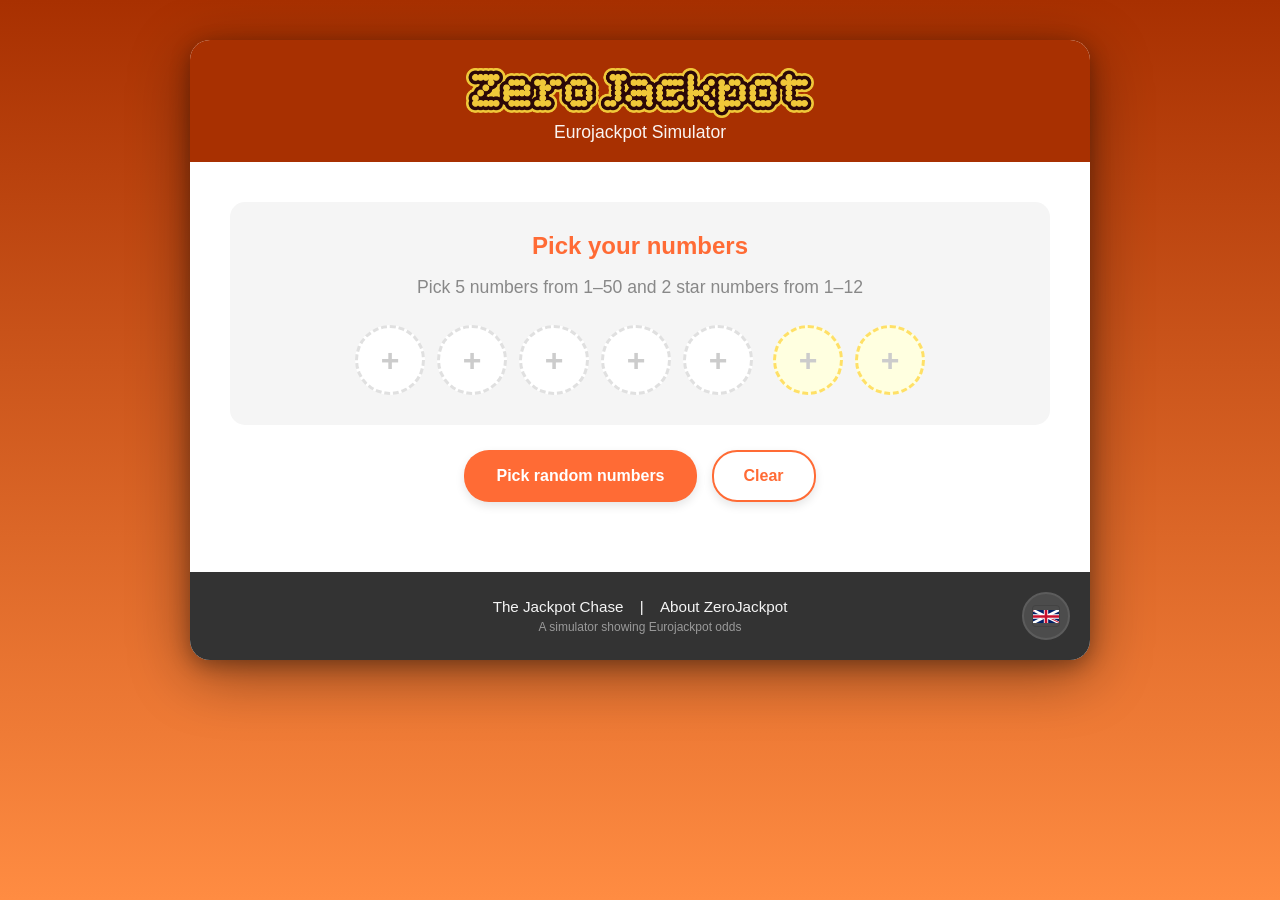
==== commit 975e19a8: "PWA manifest assets, mobile viewport height, UI tweaks - Add grafik/manifest (Android/iOS/Windows ic" ====
--- a/index.html
+++ b/index.html
@@ -7,7 +7,16 @@
     <!-- Favicon: SVG för moderna webbläsare, PNG som fallback, högupplöst för Apple/hemskärm -->
     <link rel="icon" href="grafik/favicon/01favicon.svg" type="image/svg+xml">
     <link rel="icon" href="grafik/favicon/01favicon.png" type="image/png">
-    <link rel="apple-touch-icon" href="grafik/favicon/01favicon@3x.png">
+    <link rel="apple-touch-icon" sizes="180x180" href="grafik/manifest/ios/180.png">
+    <link rel="apple-touch-icon" sizes="167x167" href="grafik/manifest/ios/167.png">
+    <link rel="apple-touch-icon" sizes="152x152" href="grafik/manifest/ios/152.png">
+    <link rel="apple-touch-startup-image" href="grafik/manifest/apple-splash-1170x2532.png" media="(device-width: 390px) and (device-height: 844px) and (-webkit-device-pixel-ratio: 3) and (orientation: portrait)">
+    <link rel="apple-touch-startup-image" href="grafik/manifest/apple-splash-1284x2778.png" media="(device-width: 428px) and (device-height: 926px) and (-webkit-device-pixel-ratio: 3) and (orientation: portrait)">
+    <link rel="apple-touch-startup-image" href="grafik/manifest/apple-splash-1170x2532.png">
+    <link rel="manifest" href="manifest.webmanifest">
+    <meta name="theme-color" content="#a83001">
+    <meta name="apple-mobile-web-app-capable" content="yes">
+    <meta name="apple-mobile-web-app-title" content="ZeroJackpot">
     
     <title>ZeroJackpot - Eurojackpot Simulator</title>
     
@@ -28,8 +37,11 @@
     <meta name="twitter:title" content="ZeroJackpot - Eurojackpot Simulator">
     <meta name="twitter:description" content="Simulera miljontals dragningar och se oddsen i verkligheten">
     
-    <!-- Language -->
+    <!-- Language (URL per språk för SEO; sv = utan query) -->
     <link rel="alternate" hreflang="sv" href="https://delit.github.io/zerojackpot/">
+    <link rel="alternate" hreflang="en" href="https://delit.github.io/zerojackpot/?lang=en">
+    <link rel="alternate" hreflang="de" href="https://delit.github.io/zerojackpot/?lang=de">
+    <link rel="alternate" hreflang="es" href="https://delit.github.io/zerojackpot/?lang=es">
     <link rel="alternate" hreflang="x-default" href="https://delit.github.io/zerojackpot/">
     
     <!-- Structured Data (ifylls av i18n.js enligt språk/valuta) -->
@@ -82,7 +94,7 @@
                 </div>
 
                 <div class="action-buttons">
-                    <button class="btn btn-secondary" id="generateBtn" data-i18n="home.btnRandom">Slumpa rad</button>
+                    <button class="btn btn-secondary" id="generateBtn" data-i18n="home.btnRandom">Slumpa nummer</button>
                     <button class="btn btn-primary" id="resetBtn" data-i18n="home.btnClear">Rensa val</button>
                 </div>
             </section>
@@ -188,8 +200,8 @@
             <section class="promo-section" id="promoSection" style="display: none;">
                 <div class="promo-card">
                     <h2 data-i18n="home.promoTitle">Jakten på Jackpotten</h2>
-                    <p data-i18n="home.promoText">En dragning varje sekund. Se hur dagarna tickar förbi utan jackpot.</p>
-                    <a href="jackpot.html" class="btn btn-promo" data-i18n="home.promoBtn">Se Live-simuleringen</a>
+                    <p data-i18n="home.promoText">En ny dragning varje sekund. Hur många år krävs det för Eurojackpot?</p>
+                    <a href="jackpot.html" class="btn btn-promo"><span class="btn-promo-play" aria-hidden="true">▶</span><span data-i18n="home.promoBtn">Se Live-simuleringen</span></a>
                 </div>
             </section>
         </main>
@@ -219,5 +231,6 @@
     <script src="js/logic.js"></script>
     <script src="js/i18n.js"></script>
     <script src="js/app.js"></script>
+    <script src="js/pwa-register.js?v=14"></script>
 </body>
 </html>
--- a/css/styles.css
+++ b/css/styles.css
@@ -283,8 +283,8 @@
 
 .instructions-inline p {
     font-size: 1.1rem;
-    color: var(--dark-gray);
-    line-height: 1.5;
+    color: #888;
+    line-height: 1.45;
     font-weight: 500;
 }
 
@@ -495,6 +495,32 @@
     color: var(--white);
 }
 
+/* Slumpa nummer: solid yta så orange → vit kan animeras (gradient → solid ger blink) */
+#generateBtn {
+    transition: background-color 0.45s cubic-bezier(0.4, 0, 0.2, 1), color 0.45s cubic-bezier(0.4, 0, 0.2, 1),
+        border-color 0.45s cubic-bezier(0.4, 0, 0.2, 1), box-shadow 0.3s ease, transform 0.3s ease;
+}
+
+#generateBtn.btn-secondary {
+    background: var(--primary-orange);
+    background-image: none;
+    color: var(--white);
+    border: 2px solid transparent;
+}
+
+#generateBtn.btn-primary {
+    background: var(--white);
+    background-image: none;
+    color: var(--primary-orange);
+    border: 2px solid var(--primary-orange);
+}
+
+@media (prefers-reduced-motion: reduce) {
+    #generateBtn {
+        transition-duration: 0.01ms;
+    }
+}
+
 .btn-sim {
     background: linear-gradient(135deg, #4a90e2, #357abd);
     color: var(--white);
@@ -835,6 +861,17 @@
     color: var(--primary-orange);
     border: none;
     font-weight: 700;
+    display: inline-flex;
+    align-items: center;
+    justify-content: center;
+    gap: 0.45em;
+    text-decoration: none;
+}
+
+.btn-promo-play {
+    font-size: 0.82em;
+    line-height: 1;
+    opacity: 0.95;
 }
 
 .btn-promo:hover {
@@ -851,10 +888,17 @@
 
 .about-section h2 {
     font-size: 2rem;
+    margin-bottom: 14px;
 }
 
 .nav-link {
     margin-bottom: 20px;
+}
+
+.nav-link--about-bottom {
+    margin-top: 24px;
+    margin-bottom: 0;
+    text-align: left;
 }
 
 .back-link {
@@ -875,13 +919,13 @@
     background: var(--white);
     padding: 30px;
     border-radius: 12px;
-    line-height: 1.8;
+    line-height: 1.55;
 }
 
 .about-content h3 {
     color: var(--primary-orange);
-    margin-top: 30px;
-    margin-bottom: 5px;
+    margin-top: 22px;
+    margin-bottom: 4px;
     font-size: 1.4rem;
 }
 
@@ -890,17 +934,26 @@
 }
 
 .about-content p {
-    margin-bottom: 15px;
-    color: var(--dark-gray);
+    margin-bottom: 11px;
+    color: var(--dark-gray);
+}
+
+.about-content .about-ingress {
+    font-size: 1.14rem;
+    font-weight: 600;
+    line-height: 1.45;
+    color: var(--dark-gray);
+    margin-bottom: 14px;
 }
 
 .about-content ul {
-    margin: 15px 0 15px 30px;
+    margin: 10px 0 10px 28px;
     color: var(--dark-gray);
 }
 
 .about-content ul li {
-    margin-bottom: 10px;
+    margin-bottom: 6px;
+    line-height: 1.5;
 }
 
 .help-box {
@@ -925,6 +978,77 @@
 .help-box a {
     color: var(--primary-orange);
     font-weight: 600;
+}
+
+.about-pwa-box h3 {
+    color: var(--primary-orange);
+    margin-bottom: 4px;
+}
+
+.about-pwa-cta-row {
+    display: flex;
+    flex-wrap: wrap;
+    gap: 10px;
+    align-items: stretch;
+    margin-top: 0;
+    margin-bottom: 0;
+}
+
+/* Luft mellan Android-knapp och hjälptext när knappen syns */
+.about-pwa-cta-row:has(.about-pwa-android-visible) {
+    margin-bottom: 10px;
+}
+
+.about-pwa-cta-row .btn {
+    flex: 1 1 auto;
+    min-width: 160px;
+    text-align: center;
+}
+
+/* Knapp: ingen href/#; dold tills .about-pwa-android-visible (Android) */
+.about-pwa-android-link {
+    display: none !important;
+    align-items: center;
+    justify-content: center;
+    box-sizing: border-box;
+    font: inherit;
+    width: auto;
+}
+
+.about-pwa-android-link.about-pwa-android-visible {
+    display: inline-flex !important;
+}
+
+.about-pwa-cta-row + #pwa-install-browser-note {
+    margin-top: 0;
+}
+
+.download-pwa-section {
+    margin-top: 28px;
+    padding-top: 0;
+}
+
+.download-pwa-section h4 {
+    color: var(--dark-gray);
+    font-size: 1.05rem;
+    margin: 18px 0 8px;
+    font-weight: 700;
+}
+
+.download-pwa-section .download-pwa-steps {
+    margin: 8px 0 12px 24px;
+    color: var(--dark-gray);
+}
+
+.download-pwa-section .download-pwa-steps li {
+    margin-bottom: 8px;
+}
+
+#pwa-install-browser-note {
+    font-size: 0.95rem;
+    margin-top: 0;
+    margin-bottom: 11px;
+    color: var(--dark-gray);
 }
 
 .odds-table-container {
@@ -1033,10 +1157,6 @@
         font-size: 1.4rem;
     }
 
-    .instructions-inline p {
-        font-size: 1.2rem;
-    }
-
     .header-logo {
         max-width: min(100%, 360px);
         max-height: 50px;
--- a/css/styles.css
+++ b/css/styles.css
@@ -283,8 +283,8 @@
 
 .instructions-inline p {
     font-size: 1.1rem;
-    color: var(--dark-gray);
-    line-height: 1.5;
+    color: #888;
+    line-height: 1.45;
     font-weight: 500;
 }
 
@@ -495,6 +495,32 @@
     color: var(--white);
 }
 
+/* Slumpa nummer: solid yta så orange → vit kan animeras (gradient → solid ger blink) */
+#generateBtn {
+    transition: background-color 0.45s cubic-bezier(0.4, 0, 0.2, 1), color 0.45s cubic-bezier(0.4, 0, 0.2, 1),
+        border-color 0.45s cubic-bezier(0.4, 0, 0.2, 1), box-shadow 0.3s ease, transform 0.3s ease;
+}
+
+#generateBtn.btn-secondary {
+    background: var(--primary-orange);
+    background-image: none;
+    color: var(--white);
+    border: 2px solid transparent;
+}
+
+#generateBtn.btn-primary {
+    background: var(--white);
+    background-image: none;
+    color: var(--primary-orange);
+    border: 2px solid var(--primary-orange);
+}
+
+@media (prefers-reduced-motion: reduce) {
+    #generateBtn {
+        transition-duration: 0.01ms;
+    }
+}
+
 .btn-sim {
     background: linear-gradient(135deg, #4a90e2, #357abd);
     color: var(--white);
@@ -835,6 +861,17 @@
     color: var(--primary-orange);
     border: none;
     font-weight: 700;
+    display: inline-flex;
+    align-items: center;
+    justify-content: center;
+    gap: 0.45em;
+    text-decoration: none;
+}
+
+.btn-promo-play {
+    font-size: 0.82em;
+    line-height: 1;
+    opacity: 0.95;
 }
 
 .btn-promo:hover {
@@ -851,10 +888,17 @@
 
 .about-section h2 {
     font-size: 2rem;
+    margin-bottom: 14px;
 }
 
 .nav-link {
     margin-bottom: 20px;
+}
+
+.nav-link--about-bottom {
+    margin-top: 24px;
+    margin-bottom: 0;
+    text-align: left;
 }
 
 .back-link {
@@ -875,13 +919,13 @@
     background: var(--white);
     padding: 30px;
     border-radius: 12px;
-    line-height: 1.8;
+    line-height: 1.55;
 }
 
 .about-content h3 {
     color: var(--primary-orange);
-    margin-top: 30px;
-    margin-bottom: 5px;
+    margin-top: 22px;
+    margin-bottom: 4px;
     font-size: 1.4rem;
 }
 
@@ -890,17 +934,26 @@
 }
 
 .about-content p {
-    margin-bottom: 15px;
-    color: var(--dark-gray);
+    margin-bottom: 11px;
+    color: var(--dark-gray);
+}
+
+.about-content .about-ingress {
+    font-size: 1.14rem;
+    font-weight: 600;
+    line-height: 1.45;
+    color: var(--dark-gray);
+    margin-bottom: 14px;
 }
 
 .about-content ul {
-    margin: 15px 0 15px 30px;
+    margin: 10px 0 10px 28px;
     color: var(--dark-gray);
 }
 
 .about-content ul li {
-    margin-bottom: 10px;
+    margin-bottom: 6px;
+    line-height: 1.5;
 }
 
 .help-box {
@@ -925,6 +978,77 @@
 .help-box a {
     color: var(--primary-orange);
     font-weight: 600;
+}
+
+.about-pwa-box h3 {
+    color: var(--primary-orange);
+    margin-bottom: 4px;
+}
+
+.about-pwa-cta-row {
+    display: flex;
+    flex-wrap: wrap;
+    gap: 10px;
+    align-items: stretch;
+    margin-top: 0;
+    margin-bottom: 0;
+}
+
+/* Luft mellan Android-knapp och hjälptext när knappen syns */
+.about-pwa-cta-row:has(.about-pwa-android-visible) {
+    margin-bottom: 10px;
+}
+
+.about-pwa-cta-row .btn {
+    flex: 1 1 auto;
+    min-width: 160px;
+    text-align: center;
+}
+
+/* Knapp: ingen href/#; dold tills .about-pwa-android-visible (Android) */
+.about-pwa-android-link {
+    display: none !important;
+    align-items: center;
+    justify-content: center;
+    box-sizing: border-box;
+    font: inherit;
+    width: auto;
+}
+
+.about-pwa-android-link.about-pwa-android-visible {
+    display: inline-flex !important;
+}
+
+.about-pwa-cta-row + #pwa-install-browser-note {
+    margin-top: 0;
+}
+
+.download-pwa-section {
+    margin-top: 28px;
+    padding-top: 0;
+}
+
+.download-pwa-section h4 {
+    color: var(--dark-gray);
+    font-size: 1.05rem;
+    margin: 18px 0 8px;
+    font-weight: 700;
+}
+
+.download-pwa-section .download-pwa-steps {
+    margin: 8px 0 12px 24px;
+    color: var(--dark-gray);
+}
+
+.download-pwa-section .download-pwa-steps li {
+    margin-bottom: 8px;
+}
+
+#pwa-install-browser-note {
+    font-size: 0.95rem;
+    margin-top: 0;
+    margin-bottom: 11px;
+    color: var(--dark-gray);
 }
 
 .odds-table-container {
@@ -1033,10 +1157,6 @@
         font-size: 1.4rem;
     }
 
-    .instructions-inline p {
-        font-size: 1.2rem;
-    }
-
     .header-logo {
         max-width: min(100%, 360px);
         max-height: 50px;
--- a/css/mobile.css
+++ b/css/mobile.css
@@ -1,7 +1,15 @@
 @media (max-width: 767px) {
+    /* Stabilare höjd i PWA (dvh kan “växa” efter tillbaka-navigering); svh + dvh + fill-available */
+    html {
+        min-height: 100%;
+        min-height: 100svh;
+        min-height: 100dvh;
+    }
+
     body {
         padding: 0;
-        min-height: 100vh;
+        min-height: 100%;
+        min-height: 100svh;
         min-height: 100dvh;
     }
 
@@ -9,7 +17,8 @@
         border-radius: 0;
         display: flex;
         flex-direction: column;
-        min-height: 100vh;
+        min-height: 100%;
+        min-height: 100svh;
         min-height: 100dvh;
     }
 
@@ -109,8 +118,10 @@
         font-size: 1.3rem;
     }
 
-    .section-title {
-        font-size: 1.5rem;
+    /* Som "Om ZeroJackpot": .about-section h2 är 2rem i styles.css och slår generella h2 här */
+    .selection-group .section-title {
+        font-size: 2rem;
+        line-height: 1.2;
     }
 
     .simulation-panel {
@@ -136,9 +147,11 @@
     }
 
     .instructions-inline p {
-        font-size: 1rem;
+        font-size: 1.1rem;
+        color: #888;
         padding: 0 10px;
-        line-height: 1.4;
+        line-height: 1.45;
+        font-weight: 500;
     }
     
     .desktop-text {
@@ -214,7 +227,7 @@
         flex: 1;
     }
 
-    /* Samma knapphöjd som Slumpa rad / Rensa val (bas .btn: 15px padding, 1rem) */
+    /* Samma knapphöjd som Slumpa nummer / Rensa val (bas .btn: 15px padding, 1rem) */
     .action-buttons .btn,
     .simulation-buttons .btn-sim {
         min-height: 50px;
@@ -389,6 +402,7 @@
 
     main {
         flex: 1;
+        min-height: 0;
     }
 
     .perspective-grid {
@@ -406,6 +420,63 @@
 
     .perspective-text {
         font-size: 0.9rem;
+    }
+
+    /* Om-sidan: ta bort grå yttre ruta, mer bredd och ljusare läsning */
+    .about-section {
+        background: var(--white);
+        padding: 12px 10px 28px;
+        margin-left: -15px;
+        margin-right: -15px;
+        width: calc(100% + 30px);
+        max-width: none;
+        border-radius: 0;
+        box-sizing: border-box;
+    }
+
+    .about-section h2 {
+        margin-bottom: 6px;
+    }
+
+    .about-content {
+        background: var(--white);
+        padding: 10px 14px 22px;
+        border-radius: 0;
+        border: none;
+        box-shadow: none;
+    }
+
+    .about-pwa-cta-row {
+        flex-direction: column;
+    }
+
+    .about-pwa-cta-row .btn,
+    .about-pwa-cta-row .about-pwa-android-link {
+        width: 100%;
+        min-width: 0;
+        min-height: 50px;
+    }
+
+    .download-pwa-section {
+        padding-top: 0;
+        margin-top: 20px;
+    }
+
+    #download-ios-steps,
+    #download-android-steps {
+        scroll-margin-top: 12px;
+    }
+
+    .nav-link--about-bottom {
+        margin-top: 20px;
+        padding-left: 3px;
+        padding-right: 3px;
+    }
+
+    .help-box h4 {
+        font-size: 1.05rem;
+        line-height: 1.25;
+        margin-bottom: 12px;
     }
 
 }
@@ -442,10 +513,6 @@
         font-size: 0.95rem;
     }
 
-    .instructions-inline p {
-        font-size: 0.95rem;
-    }
-
     .footer-links {
         font-size: 0.88rem;
     }
